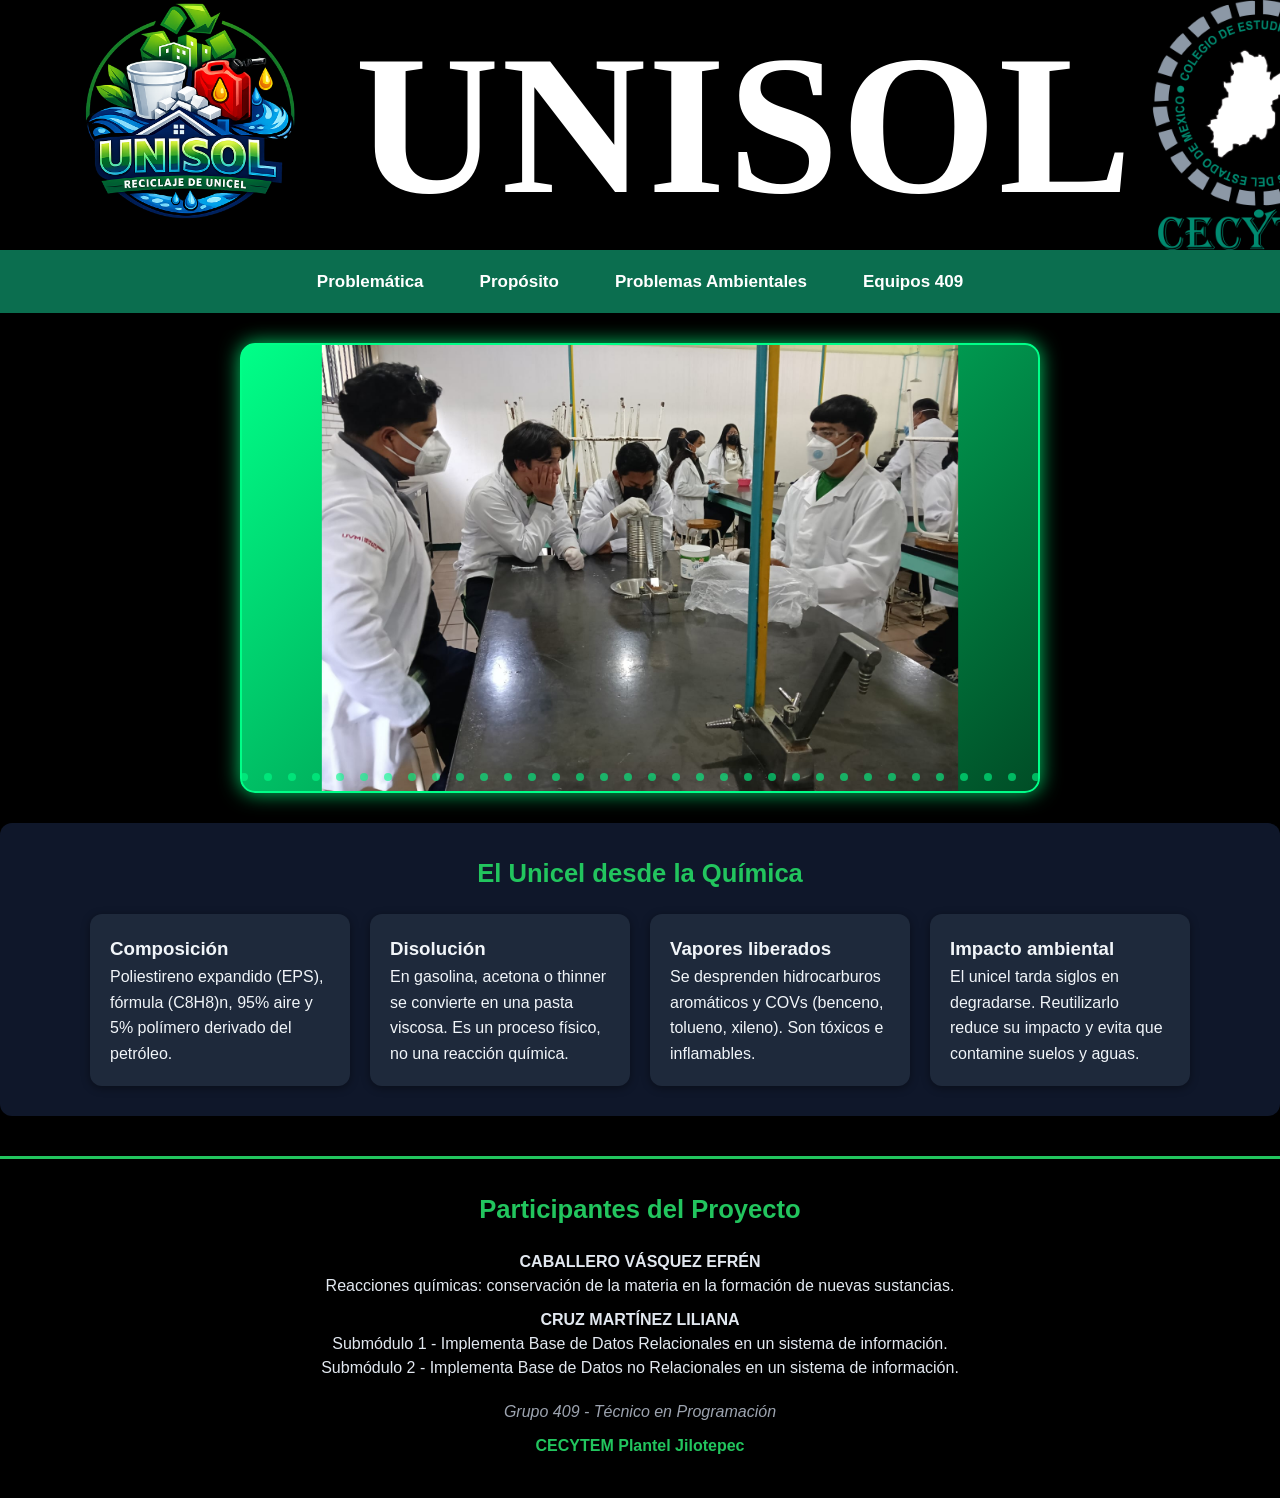
==== index.html @ 4653d221 "Subiendo mi proyecto HTML completo" ====
<!DOCTYPE html>
<html lang="es">
<head>
    <meta charset="UTF-8">
    <meta name="viewport" content="width=device-width, initial-scale=1.0">
    <title>Unisol 409</title>
    <link rel="stylesheet" href="uni2.css">
</head>
<body>
    <!-- Encabezado -->
    <header>
        <video autoplay muted loop id="video-header">
        <source src="videounicel.mp4" type="video/mp4">
    </video>
        <!-- Bloque izquierdo: logo + título -->
        <div class="izquierda">
            <img src="logo.png" alt="Logo Unisol" class="logo-izquierda">
            <h1>UNISOL</h1>
        </div>

        <!-- Imagen esquina superior derecha -->
        <img src="cecytem-logo.png" alt="Imagen superior derecha" class="imagen-derecha">
    </header>
    
   <!-- Menú horizontal + contenido -->
<div class="layout">

    <nav class="navbar">
        <ul>
            <li><a href="#problematica">Problemática</a></li>
            <li><a href="#proposito">Propósito</a></li>
            <li><a href="#proamb">Problemas Ambientales</a></li>
            <li><a href="#e409">Equipos 409</a></li>
        </ul>
    </nav>

    <!-- Carrusel justo después del menú -->
<section id="carousel">
    <div class="carrusel">
        <div class="imagenes">
            <img src="1.jpeg" alt="Imagen 1" class="active">
            <img src="2.jpeg" alt="Imagen 2">
            <img src="3.jpeg" alt="Imagen 3">
            <img src="4.jpeg" alt="Imagen 1">
            <img src="5.jpeg" alt="Imagen 2">
            <img src="6.jpeg" alt="Imagen 3">
            <img src="7.jpeg" alt="Imagen 1">
            <img src="8.jpeg" alt="Imagen 2">
            <img src="9.jpeg" alt="Imagen 3">
            <img src="10.jpeg" alt="Imagen 1">
            <img src="11.jpeg" alt="Imagen 2">
            <img src="12.jpeg" alt="Imagen 3">
            <img src="13.jpeg" alt="Imagen 1">
            <img src="14.jpeg" alt="Imagen 2">
            <img src="15.jpeg" alt="Imagen 3">
            <img src="16.jpeg" alt="Imagen 1">
            <img src="17.jpeg" alt="Imagen 2">
            <img src="18.jpeg" alt="Imagen 3">
            <img src="19.jpeg" alt="Imagen 1">
            <img src="20.jpeg" alt="Imagen 2">
            <img src="21.jpeg" alt="Imagen 3">
            <img src="22.jpeg" alt="Imagen 1">
            <img src="23.jpeg" alt="Imagen 2">
            <img src="24.jpeg" alt="Imagen 3">
            <img src="25.jpeg" alt="Imagen 1">
            <img src="26.jpeg" alt="Imagen 2">
            <img src="27.jpeg" alt="Imagen 3">
            <img src="28.jpeg" alt="Imagen 1">
            <img src="29.jpeg" alt="Imagen 2">
            <img src="30.jpeg" alt="Imagen 3">
            <img src="31.jpeg" alt="Imagen 1">
            <img src="32.jpeg" alt="Imagen 2">
            <img src="33.jpeg" alt="Imagen 3">
            <img src="34.jpeg" alt="Imagen 1">
            <img src="35.jpeg" alt="Imagen 2">
            <img src="36.jpeg" alt="Imagen 3">
        </div>
        <div class="indicadores"></div>
    </div>
</section>

        <main class="contenido">

            <section id="problematica">
                <h2>Problemática</h2>
                <p>
                    En el municipio de Jilotepec se genera una cantidad significativa de residuos de poliestireno expandido
(unicel), proveniente principalmente de embalajes, envases de alimentos y productos electrónicos. Este
material, debido a su voluminosidad y lenta degradación, colapsa rápidamente los espacios en el relleno
sanitario municipal y, cuando se maneja inadecuadamente, contribuye a la contaminación visual y
ambiental. Su reciclaje mecanico es limitado y costoso, por lo que comúnmente termina como residuo. Al
mismo tiempo, existe una demanda local de materiales de construcción y mantenimiento accesibles,
como selladores e impermeabilizantes, asi como la necesidad de reutilizar otros plasticos (PET, PE) en
talleres y pequeños negocios.
                </p>
                <a href="#" class="volver-sub">Atrás</a>
            </section>

            <section id="proposito">
                <h2>Propósito</h2>
                <p>
                Desarrollar un proceso químico de bajo riesgo para disolver residuos de unicel utilizando solventes
accesibles (como aceite de naranja o acetona comercial), con el fin de fabricar materiales de utilidad
comunitaria, como:
                </p>
                <ul>
                    <li>Sellador líquido: Para grietas en paredes y techos.</li>
                    <li>Impermeabilizante básico: Para pequeñas áreas de concreto o madera.</li>
                    <li>Material para moldes: Mezclando la solución de unicel con otros plásticos reciclados (PET triturado) para crear moldes rígidos.</li>
                </ul>
                <a href="#" class="volver-sub">Atrás</a>
            </section>

           <section id="proamb">
    <h2>Problemas Ambientales</h2>

    <!-- Submenú de temas -->
    <ul class="submenu">
        <li><a href="#residuos">Manejo de Residuos</a></li>
        <li><a href="#aire">Contaminación del Aire</a></li>
        <li><a href="#agua">Contaminación del Agua</a></li>
    </ul>
    <a href="#" class="volver-sub" style="background-color: rgb(1, 84, 1);">Atrás</a>

    <!-- Contenido de cada tema -->
    <div class="temas">
        <section id="residuos">
            <h3>Manejo de Residuos</h3>
            <p>
                El manejo inadecuado de residuos sólidos genera acumulación en rellenos sanitarios,
                contaminación visual y problemas de salud. La separación y reciclaje son claves para
                reducir el impacto ambiental.
            </p>
            <a href="#" class="volver-sub">Atrás</a>
        </section>

        <section id="aire">
            <h3>Contaminación del Aire</h3>
            <p>
                La quema de combustibles fósiles y actividades industriales liberan gases tóxicos
                que afectan la salud humana y contribuyen al cambio climático.
            </p>
            <a href="#" class="volver-sub">Atrás</a>
        </section>

        <section id="agua">
            <h3>Contaminación del Agua</h3>
            <p>
                El vertido de químicos, plásticos y aguas residuales en ríos y mares deteriora los
                ecosistemas acuáticos y limita el acceso a agua potable segura.
            </p>
            <a href="#" class="volver-sub">Atrás</a>
        </section>
    </div>
</section>

            <section id="e409">
    <h2>Equipos 409</h2>

    <!-- Logos dentro de la sección -->
    <div class="logos">
        <a href="file:///C:/Users/glezm/Downloads/unicel/pagina12.html">
            <img src="logo1.png" alt="Logo 1">
        </a>
        <a href="pagina2.html">
            <img src="logo2.jpeg" alt="Logo 2">
        </a>
        <a href="pagina3.html">
            <img src="logo3.jpeg" alt="Logo 3">
        </a>
        <a href="pagina4.html">
            <img src="logo4.jpeg" alt="Logo 4">
        </a>
    </div>
    <a href="#" class="volver-sub">Atrás</a>
</section>

        </main>
    </div>
       

<!-- Contenido extra debajo -->
<section class="quimica-unicel">
  <h2>El Unicel desde la Química</h2>
  <div class="cards">
    <div class="card">
      <h3>Composición</h3>
      <p>Poliestireno expandido (EPS), fórmula (C8H8)n, 95% aire y 5% polímero derivado del petróleo.</p>
    </div>
    <div class="card">
      <h3>Disolución</h3>
      <p>En gasolina, acetona o thinner se convierte en una pasta viscosa. Es un proceso físico, no una reacción química.</p>
    </div>
    <div class="card">
      <h3>Vapores liberados</h3>
      <p>Se desprenden hidrocarburos aromáticos y COVs (benceno, tolueno, xileno). Son tóxicos e inflamables.</p>
    </div>
    <div class="card">
      <h3>Impacto ambiental</h3>
      <p>El unicel tarda siglos en degradarse. Reutilizarlo reduce su impacto y evita que contamine suelos y aguas.</p>
    </div>
  </div>
</section>

<footer class="proyecto-footer">
  <h2>Participantes del Proyecto</h2>
  <p><strong>CABALLERO VÁSQUEZ EFRÉN</strong><br>
  Reacciones químicas: conservación de la materia en la formación de nuevas sustancias.</p>

  <p><strong>CRUZ MARTÍNEZ LILIANA</strong><br>
  Submódulo 1 - Implementa Base de Datos Relacionales en un sistema de información.<br>
  Submódulo 2 - Implementa Base de Datos no Relacionales en un sistema de información.</p>

  <p class="grupo">Grupo 409 - Técnico en Programación</p>
  <p class="plantel">CECYTEM Plantel Jilotepec</p>
</footer>




   
<script src="unice.js"></script>
</body>
</html>
---- uni2.css ----
/* ===========================
   ESTILOS GENERALES
=========================== */

*{
    margin:0;
    padding:0;
    box-sizing:border-box;
    scroll-behavior:smooth;
}

body{
    font-family:Arial, Helvetica, sans-serif;
    background:#000;
    color:#333;
    line-height:1.6;
}

/* ===========================
   ENCABEZADO
=========================== */

header{
    color:white;
    display:flex;
    justify-content:space-between;
    align-items:center;
    padding:15px 40px;
    box-shadow:0 3px 10px rgba(0,0,0,.3);

    position: relative;
    height: 250px; /* ajusta la altura */
    display: flex;
    justify-content: space-between;
    align-items: center;
    padding: 15px 40px;
    box-shadow: 0 3px 10px rgba(0,0,0,.3);
    color: white;
    overflow: hidden; /* evita que el video se salga */
}

#video-header {
    position: absolute;
    top: 0;
    left: 0;
    width: 100%;
    height: 100%;
    object-fit: cover; /* el video cubre todo el header */
    z-index: -1;       /* lo manda detrás del contenido */
    opacity: 0.8;
}
.izquierda{
    display:flex;
    align-items:center;
    gap:15px;
}

.logo-izquierda{
    width:300px;
}

header h1{
    font-size:200px;
    font-family: 'Times New Roman', Times, serif;
    letter-spacing:2px;
    color: #ffffff; /* blanco para contraste */
    text-shadow: 6px 6px 11px rgba(0,0,0,0.7); /* sombra oscura */
}

.imagen-derecha{
    width:250px;
}

/* ===========================
   MENU
=========================== */

.layout{
    width:100%;
}

.navbar{
    background:#0b6e4f;
    position:sticky;
    top:0;
    z-index:1000;
    box-shadow:0 4px 12px rgba(0,0,0,.2);
}

.navbar ul{
    display:flex;
    justify-content:center;
    align-items:center;
    list-style:none;
    margin:0;
    padding:0;
}

.navbar li{
    position:relative;
}

.navbar a{
    display:block;
    padding:18px 28px;
    color:white;
    text-decoration:none;
    font-size:17px;
    font-weight:600;
    transition:.3s;
}

.navbar a::after{
    content:"";
    position:absolute;
    left:15%;
    bottom:8px;
    width:0%;
    height:3px;
    background:#7CFC00;
    transition:.3s;
}

.navbar a:hover::after{
    width:70%;
}

.navbar a:hover{
    color:#7CFC00;
}



/* ===========================
   CONTENIDO
=========================== */
/* Secciones como modales */
.contenido section {
  display: none;              /* ocultas por defecto */
  position: fixed;            /* ✅ flotan sobre la página */
  top: 50%;                   /* centrado vertical */
  left: 50%;                  /* centrado horizontal */
  transform: translate(-50%, -50%);
  width: 80%;                 /* ancho del modal */
  max-width: 900px;
  max-height: 85vh;           /* ocupa casi toda la pantalla */
  overflow-y: auto;           /* scroll si el texto es largo */
  background: rgb(152, 216, 79);
  padding: 25px;
  border-radius: 12px;
  box-shadow: 0 8px 25px rgba(0,0,0,.3);
  z-index: 1000;              /* encima de todo */
}

/* Sección activa se muestra como modal */
.contenido section.active {
  display: block;
}

/* Fondo semitransparente detrás del modal */
.modal-overlay {
  display: none;
  position: fixed;
  top: 0; left: 0;
  width: 100%; height: 100%;
  background: rgba(0,0,0,0.5); /* oscurece el fondo */
  z-index: 999;
}

.modal-overlay.active {
  display: block;
}

/* ===========================
   SUBMENU PROBLEMAS
=========================== */

.submenu{
    display:flex;
    justify-content:center;
    gap:20px;
    list-style:none;
    margin:20px 0;
    flex-wrap:wrap;
}

.submenu a{
    background:#0b6e4f;
    color:white;
    padding:10px 20px;
    border-radius:30px;
    text-decoration:none;
    transition:.3s;
}

.submenu a:hover{
    background:#22c55e;
}
/* Subtemas como modales */
.temas section {
  display: none;
  position: fixed;            /* ✅ flotan sobre la pantalla */
  top: 50%;                   /* centrado vertical */
  left: 50%;                  /* centrado horizontal */
  transform: translate(-50%, -50%);
  width: 70%;    
  height: auto;             /* ancho más compacto */
  max-width: 700px;
  max-height: 75vh;           /* ✅ altura controlada */
  overflow-y: auto;           /* scroll si el texto es largo */
  background: #a5d86b;
  padding: 20px;
  border-radius: 10px;
  box-shadow: 0 6px 20px rgba(0,0,0,.25);
  z-index: 1100;
}

/* Mostrar solo el activo */
.temas section.active {
  display: block;
}

/* Títulos dentro de subtemas */
.temas h3 {
  color: #14532d;
  margin-bottom: 10px;
}

/* Botón Atrás */
.volver-sub {
  display: inline-block;
  margin-top: 15px;
  padding: 8px 12px;
  background: #0b6e4f;
  color: #fff;
  border-radius: 6px;
  text-decoration: none;
  font-weight: bold;
  transition: background 0.3s;
}

.volver-sub:hover {
  background: #22c55e;
}

/* ===========================
   EQUIPOS
=========================== */

.logos{
    display:grid;
    grid-template-columns:repeat(auto-fit,minmax(180px,1fr));
    gap:25px;
    margin-top:20px;
}

.logos a {
    width: 180px;   /* tamaño fijo del recuadro */
    height: 180px;
    display: flex;
    justify-content: center;
    align-items: center;
    background: #fafafa;
    border-radius: 12px;
    padding: 20px;
    box-shadow: 0 3px 10px rgba(0,0,0,.15);
    transition: .4s;
}

.logos a:hover{
    transform:translateY(-8px);
}

.logos img{
    width: 160px;   /* antes 120px */
    height: 160px;  /* antes 120px */
    object-fit: contain;
}

/* ===========================
   CARRUSEL
=========================== */
.carrusel {
    width: 70%;              
    max-width: 800px; 
    height: 450px;          
    margin: 30px auto;
    overflow: hidden;
    border: 2px solid #00ff88;   /* borde verde neón */
    border-radius: 15px;
    box-shadow: 0 0 20px rgba(0, 255, 128, 0.8); /* efecto neón más intenso */
    background: linear-gradient(135deg, #00ff88, #004d26); /* degradado verde neón */
    position: relative;
    display: flex;
    justify-content: center;
    align-items: center;
}

.carrusel .imagenes img {
    max-width: 100%;             
    max-height: 100%; 
    width: auto;
    height: auto;              
    display: none;
    border-radius: 15px;
    background: #001a0d;      /* verde muy oscuro para contraste */
    transform: scale(0.8);
}

.carrusel .imagenes img.active {
    display: block;
    margin: auto;
}

/* Indicadores (puntitos) */
.indicadores {
    position: absolute;
    bottom: 10px;
    left: 50%;
    transform: translateX(-50%);
    display: flex;
    gap: 6px;
}

.indicadores span {
    width: 8px;
    height: 8px;
    margin: 0 5px;
    background-color: #00ff88;   /* verde neón */
    border-radius: 50%;
    cursor: pointer;
    opacity: 0.6;
    transition: transform 0.3s, opacity 0.3s;
}

.indicadores span.active {
    background-color: #00cc66;   /* verde más intenso */
    opacity: 1;
    transform: scale(1.2);
    box-shadow: 0 0 10px #00ff88; /* brillo neón */
}




/* ===========================
   CONTENIDO EXTRA
=========================== */

.contenido-extra{
    width:90%;
    margin:40px auto;
    background:white;
    padding:30px;
    border-radius:12px;
    box-shadow:0 5px 15px rgba(0,0,0,.1);
}

.contenido-extra h2{
    color:#0b6e4f;
    margin-bottom:15px;
}

/* ===========================
   SCROLL
=========================== */

::-webkit-scrollbar{
    width:10px;
}

::-webkit-scrollbar-thumb{
    background:#0b6e4f;
    border-radius:10px;
}

::-webkit-scrollbar-track{
    background:#ddd;
}

/* ===========================
   RESPONSIVE
=========================== */

@media(max-width:900px){

.layout{
    flex-direction:column;
}

.navbar{
    width:100%;
    min-height:auto;
    position:relative;
}

.navbar ul{
    display:flex;
    flex-wrap:wrap;
}

.navbar li{
    flex:1;
    text-align:center;
}

header{
    flex-direction:column;
    gap:15px;
    text-align:center;
}

.imagenes{
    height:300px;
}

.logos{
    grid-template-columns:repeat(2,1fr);
}

}

@media(max-width:600px){

header h1{
    font-size:30px;
}

.logo-izquierda{
    width:55px;
}

.imagen-derecha{
    width:70px;
}

.logos{
    grid-template-columns:1fr;
}

.imagenes{
    height:220px;
}

.submenu{
    flex-direction:column;
    align-items:center;
}

}

@media (max-width: 768px) {
    .carrusel {
        width: 90%;          /* ocupa casi todo el ancho */
        height: 250px;       /* más compacto en pantallas pequeñas */
    }
}


.quimica-unicel {
  background: #0f172a; /* negro azulado elegante */
  padding: 30px;
  border-radius: 12px;
  margin-top: 30px;
  box-shadow: 0 4px 12px rgba(0,0,0,.5);
  text-align: center;
  color: #e2e8f0; /* texto claro */
}

.quimica-unicel h2 {
  color: #22c55e; /* verde principal */
  margin-bottom: 15px;
  font-size: 1.6em;
}

.quimica-unicel .cards {
  display: flex;
  flex-wrap: wrap;
  justify-content: center;
  gap: 20px;
  margin-top: 20px;
}

.quimica-unicel .card {
  background: #1e293b; /* gris oscuro */
  border-radius: 12px;
  box-shadow: 0 2px 8px rgba(0,0,0,.4);
  width: 260px;
  padding: 20px;
  text-align: left;
  transition: transform 0.3s, background 0.3s;
  cursor: pointer;
  color: #f1f5f9; /* texto claro */
}

.quimica-unicel .card:hover {
  transform: scale(1.05);
  background: #065f46; /* verde oscuro al pasar el mouse */
}

.quimica-unicel .card.active {
  border: 2px solid #22c55e; /* verde brillante */
  background: #064e3b; /* verde más intenso */
}


.proyecto-footer {
  background: #000; /* negro elegante */
  color: #e2e8f0;   /* gris claro para contraste */
  padding: 30px;
  margin-top: 40px;
  text-align: center;
  border-top: 3px solid #22c55e; /* verde brillante */
}

.proyecto-footer h2 {
  margin-bottom: 20px;
  color: #22c55e; /* verde principal */
  font-size: 1.6em;
}

.proyecto-footer p {
  margin: 10px 0;
  line-height: 1.5;
}

.proyecto-footer .grupo {
  margin-top: 20px;
  font-style: italic;
  color: #9ca3af; /* gris medio */
}

.proyecto-footer .plantel {
  margin-top: 5px;
  font-weight: bold;
  color: #22c55e; /* verde institucional */
}
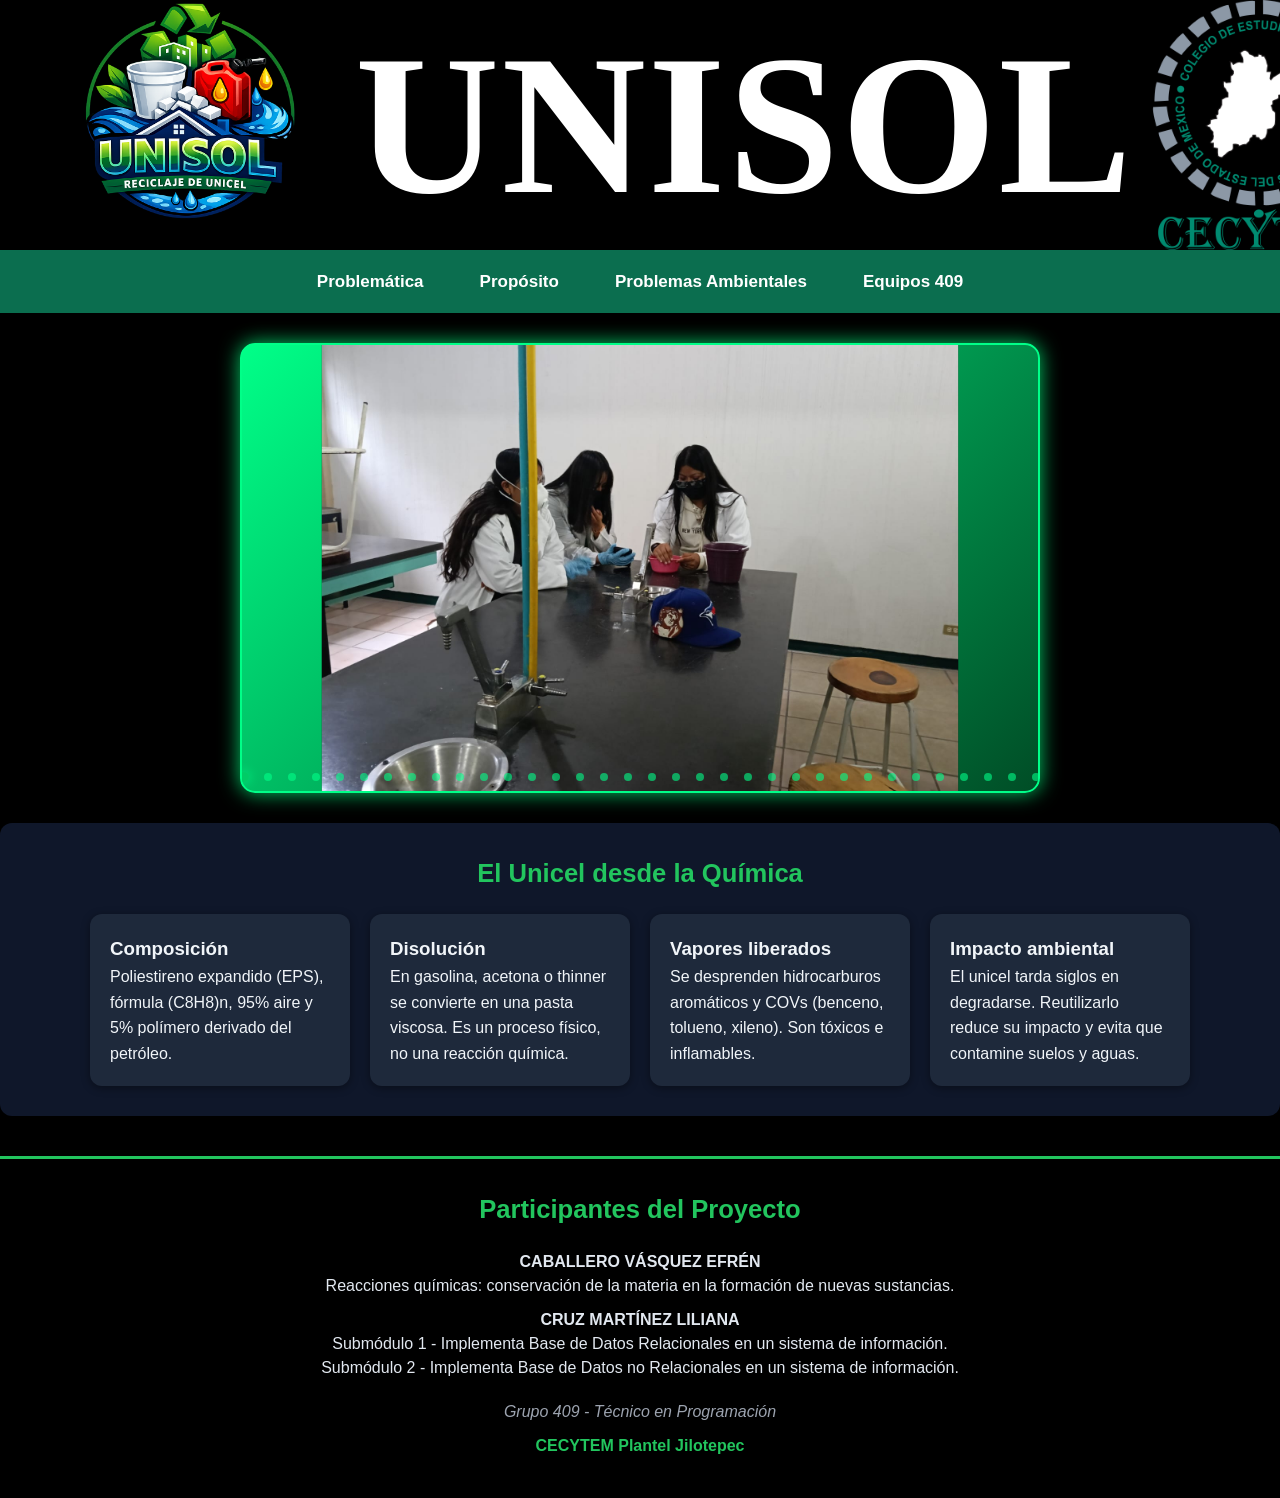
==== commit 5b8b56a3: "Subiendo mi cambio 666" ====
--- a/index.html
+++ b/index.html
@@ -4,7 +4,7 @@
     <meta charset="UTF-8">
     <meta name="viewport" content="width=device-width, initial-scale=1.0">
     <title>Unisol 409</title>
-    <link rel="stylesheet" href="uni2.css">
+    <link rel="stylesheet" href="uni11.css">
 </head>
 <body>
     <!-- Encabezado -->
@@ -28,12 +28,11 @@
     <nav class="navbar">
         <ul>
             <li><a href="#problematica">Problemática</a></li>
-            <li><a href="#proposito">Propósito</a></li>
+            <li><a href="#proposito">Propósito</a></li>  
             <li><a href="#proamb">Problemas Ambientales</a></li>
             <li><a href="#e409">Equipos 409</a></li>
         </ul>
     </nav>
-
     <!-- Carrusel justo después del menú -->
 <section id="carousel">
     <div class="carrusel">
--- a/uni11.css
+++ b/uni11.css
@@ -0,0 +1,586 @@
+/* ===========================
+   ESTILOS GENERALES
+=========================== */
+
+*{
+    margin:0;
+    padding:0;
+    box-sizing:border-box;
+    scroll-behavior:smooth;
+}
+
+body{
+    font-family:Arial, Helvetica, sans-serif;
+    background:#000;
+    color:#333;
+    line-height:1.6;
+}
+
+/* ===========================
+   ENCABEZADO
+=========================== */
+
+header{
+    color:white;
+    display:flex;
+    justify-content:space-between;
+    align-items:center;
+    padding:15px 40px;
+    box-shadow:0 3px 10px rgba(0,0,0,.3);
+
+    position: relative;
+    height: 250px; /* ajusta la altura */
+    display: flex;
+    justify-content: space-between;
+    align-items: center;
+    padding: 15px 40px;
+    box-shadow: 0 3px 10px rgba(0,0,0,.3);
+    color: white;
+    overflow: hidden; /* evita que el video se salga */
+}
+
+#video-header {
+    position: absolute;
+    top: 0;
+    left: 0;
+    width: 100%;
+    height: 100%;
+    object-fit: cover; /* el video cubre todo el header */
+    z-index: -1;       /* lo manda detrás del contenido */
+    opacity: 0.8;
+}
+.izquierda{
+    display:flex;
+    align-items:center;
+    gap:15px;
+}
+
+.logo-izquierda{
+    width:300px;
+}
+
+header h1{
+    font-size:200px;
+    font-family: 'Times New Roman', Times, serif;
+    letter-spacing:2px;
+    color: #ffffff; /* blanco para contraste */
+    text-shadow: 6px 6px 11px rgba(0,0,0,0.7); /* sombra oscura */
+}
+
+.imagen-derecha{
+    width:250px;
+}
+
+/* ===========================
+   MENU
+=========================== */
+
+.layout{
+    width:100%;
+}
+
+.navbar{
+    background:#0b6e4f;
+    position:sticky;
+    top:0;
+    z-index:1000;
+    box-shadow:0 4px 12px rgba(0,0,0,.2);
+}
+
+.navbar ul{
+    display:flex;
+    justify-content:center;
+    align-items:center;
+    list-style:none;
+    margin:0;
+    padding:0;
+}
+
+.navbar li{
+    position:relative;
+}
+
+.navbar a{
+    display:block;
+    padding:18px 28px;
+    color:white;
+    text-decoration:none;
+    font-size:17px;
+    font-weight:600;
+    transition:.3s;
+}
+
+.navbar a::after{
+    content:"";
+    position:absolute;
+    left:15%;
+    bottom:8px;
+    width:0%;
+    height:3px;
+    background:#7CFC00;
+    transition:.3s;
+}
+
+.navbar a:hover::after{
+    width:70%;
+}
+
+.navbar a:hover{
+    color:#7CFC00;
+}
+
+
+
+/* ===========================
+   CONTENIDO
+=========================== */
+/* Secciones como modales */
+.contenido section {
+  display: none;              /* ocultas por defecto */
+  position: fixed;            /* ✅ flotan sobre la página */
+  top: 50%;                   /* centrado vertical */
+  left: 50%;                  /* centrado horizontal */
+  transform: translate(-50%, -50%);
+  width: 80%;                 /* ancho del modal */
+  max-width: 900px;
+  max-height: 85vh;           /* ocupa casi toda la pantalla */
+  overflow-y: auto;           /* scroll si el texto es largo */
+  background: rgb(152, 216, 79);
+  padding: 25px;
+  border-radius: 12px;
+  box-shadow: 0 8px 25px rgba(0,0,0,.3);
+  z-index: 1000;              /* encima de todo */
+}
+
+/* Sección activa se muestra como modal */
+.contenido section.active {
+  display: block;
+}
+
+/* Fondo semitransparente detrás del modal */
+.modal-overlay {
+  display: none;
+  position: fixed;
+  top: 0; left: 0;
+  width: 100%; height: 100%;
+  background: rgba(0,0,0,0.5); /* oscurece el fondo */
+  z-index: 999;
+}
+
+.modal-overlay.active {
+  display: block;
+}
+
+/* ===========================
+   SUBMENU PROBLEMAS
+=========================== */
+
+.submenu{
+    display:flex;
+    justify-content:center;
+    gap:20px;
+    list-style:none;
+    margin:20px 0;
+    flex-wrap:wrap;
+}
+
+.submenu a{
+    background:#0b6e4f;
+    color:white;
+    padding:10px 20px;
+    border-radius:30px;
+    text-decoration:none;
+    transition:.3s;
+}
+
+.submenu a:hover{
+    background:#22c55e;
+}
+/* Subtemas como modales */
+.temas section {
+  display: none;
+  position: fixed;            /* ✅ flotan sobre la pantalla */
+  top: 50%;                   /* centrado vertical */
+  left: 50%;                  /* centrado horizontal */
+  transform: translate(-50%, -50%);
+  width: 70%;    
+  height: auto;             /* ancho más compacto */
+  max-width: 700px;
+  max-height: 75vh;           /* ✅ altura controlada */
+  overflow-y: auto;           /* scroll si el texto es largo */
+  background: #a5d86b;
+  padding: 20px;
+  border-radius: 10px;
+  box-shadow: 0 6px 20px rgba(0,0,0,.25);
+  z-index: 1100;
+}
+
+/* Mostrar solo el activo */
+.temas section.active {
+  display: block;
+}
+
+/* Títulos dentro de subtemas */
+.temas h3 {
+  color: #14532d;
+  margin-bottom: 10px;
+}
+
+/* Botón Atrás */
+.volver-sub {
+  display: inline-block;
+  margin-top: 15px;
+  padding: 8px 12px;
+  background: #0b6e4f;
+  color: #fff;
+  border-radius: 6px;
+  text-decoration: none;
+  font-weight: bold;
+  transition: background 0.3s;
+}
+
+.volver-sub:hover {
+  background: #22c55e;
+}
+
+/* ===========================
+   EQUIPOS
+=========================== */
+
+.logos{
+    display:grid;
+    grid-template-columns:repeat(auto-fit,minmax(180px,1fr));
+    gap:25px;
+    margin-top:20px;
+}
+
+.logos a {
+    width: 180px;   /* tamaño fijo del recuadro */
+    height: 180px;
+    display: flex;
+    justify-content: center;
+    align-items: center;
+    background: #fafafa;
+    border-radius: 12px;
+    padding: 20px;
+    box-shadow: 0 3px 10px rgba(0,0,0,.15);
+    transition: .4s;
+}
+
+.logos a:hover{
+    transform:translateY(-8px);
+}
+
+.logos img{
+    width: 160px;   /* antes 120px */
+    height: 160px;  /* antes 120px */
+    object-fit: contain;
+}
+
+/* ===========================
+   CARRUSEL
+=========================== */
+.carrusel {
+    width: 70%;              
+    max-width: 800px; 
+    height: 450px;          
+    margin: 30px auto;
+    overflow: hidden;
+    border: 2px solid #00ff88;   /* borde verde neón */
+    border-radius: 15px;
+    box-shadow: 0 0 20px rgba(0, 255, 128, 0.8); /* efecto neón más intenso */
+    background: linear-gradient(135deg, #00ff88, #004d26); /* degradado verde neón */
+    position: relative;
+    display: flex;
+    justify-content: center;
+    align-items: center;
+}
+
+.carrusel .imagenes img {
+    max-width: 100%;             
+    max-height: 100%; 
+    width: auto;
+    height: auto;              
+    display: none;
+    border-radius: 15px;
+    background: #001a0d;      /* verde muy oscuro para contraste */
+    transform: scale(0.8);
+}
+
+.carrusel .imagenes img.active {
+    display: block;
+    margin: auto;
+}
+
+/* Indicadores (puntitos) */
+.indicadores {
+    position: absolute;
+    bottom: 10px;
+    left: 50%;
+    transform: translateX(-50%);
+    display: flex;
+    gap: 6px;
+}
+
+.indicadores span {
+    width: 8px;
+    height: 8px;
+    margin: 0 5px;
+    background-color: #00ff88;   /* verde neón */
+    border-radius: 50%;
+    cursor: pointer;
+    opacity: 0.6;
+    transition: transform 0.3s, opacity 0.3s;
+}
+
+.indicadores span.active {
+    background-color: #00cc66;   /* verde más intenso */
+    opacity: 1;
+    transform: scale(1.2);
+    box-shadow: 0 0 10px #00ff88; /* brillo neón */
+}
+
+
+
+
+/* ===========================
+   CONTENIDO EXTRA
+=========================== */
+
+.contenido-extra{
+    width:90%;
+    margin:40px auto;
+    background:white;
+    padding:30px;
+    border-radius:12px;
+    box-shadow:0 5px 15px rgba(0,0,0,.1);
+}
+
+.contenido-extra h2{
+    color:#0b6e4f;
+    margin-bottom:15px;
+}
+
+/* ===========================
+   SCROLL
+=========================== */
+
+::-webkit-scrollbar{
+    width:10px;
+}
+
+::-webkit-scrollbar-thumb{
+    background:#0b6e4f;
+    border-radius:10px;
+}
+
+::-webkit-scrollbar-track{
+    background:#ddd;
+}
+
+/* ===========================
+   RESPONSIVE
+=========================== */
+
+@media(max-width:900px){
+
+.layout{
+    flex-direction:column;
+}
+
+.navbar{
+    width:100%;
+    min-height:auto;
+    position:relative;
+}
+
+.navbar ul{
+    display:flex;
+    flex-wrap:wrap;
+}
+
+.navbar li{
+    flex:1;
+    text-align:center;
+}
+
+header{
+    flex-direction:column;
+    gap:15px;
+    text-align:center;
+}
+
+.imagenes{
+    height:300px;
+}
+
+.logos{
+    grid-template-columns:repeat(2,1fr);
+}
+
+}
+/* Ajustes para pantallas pequeñas */
+@media (max-width: 600px) {
+  #video-header {
+    height: auto;          /* que se ajuste al contenido */
+    max-height: 200px;     /* más compacto en móvil */
+    object-fit: cover;     /* sigue cubriendo el espacio */
+    opacity: 0.9;          /* un poco más tenue para que el texto resalte */
+ }}
+
+@media(max-width:600px){
+
+header h1{
+    font-size:55px;
+}
+
+.logo-izquierda{
+    width:95px;
+}
+
+.imagen-derecha{
+    width:100px;
+}
+.logos{
+    grid-template-columns:1fr;
+}
+
+.imagenes{
+    height:220px;
+}
+.submenu{
+    flex-direction:column;
+    align-items:center;
+}
+
+}
+
+@media (max-width: 768px) {
+    .carrusel {
+        width: 90%;          /* ocupa casi todo el ancho */
+        height: 250px;       /* más conpacto en pantallas pequeñas */
+    }
+}
+
+
+.quimica-unicel {
+  background: #0f172a; /* negro azulado elegante */
+  padding: 30px;
+  border-radius: 12px;
+  margin-top: 30px;
+  box-shadow: 0 4px 12px rgba(0,0,0,.5);
+  text-align: center;
+  color: #e2e8f0; /* texto claro */
+}
+
+.quimica-unicel h2 {
+  color: #22c55e; /* verde principal */
+  margin-bottom: 15px;
+  font-size: 1.6em;
+}
+
+.quimica-unicel .cards {
+  display: flex;
+  flex-wrap: wrap;
+  justify-content: center;
+  gap: 20px;
+  margin-top: 20px;
+}
+
+.quimica-unicel .card {
+  background: #1e293b; /* gris oscuro */
+  border-radius: 12px;
+  box-shadow: 0 2px 8px rgba(0,0,0,.4);
+  width: 260px;
+  padding: 20px;
+  text-align: left;
+  transition: transform 0.3s, background 0.3s;
+  cursor: pointer;
+  color: #f1f5f9; /* texto claro */
+}
+
+.quimica-unicel .card:hover {
+  transform: scale(1.05);
+  background: #065f46; /* verde oscuro al pasar el mouse */
+}
+
+.quimica-unicel .card.active {
+  border: 2px solid #22c55e; /* verde brillante */
+  background: #064e3b; /* verde más intenso */
+}
+
+
+.proyecto-footer {
+  background: #000; /* negro elegante */
+  color: #e2e8f0;   /* gris claro para contraste */
+  padding: 30px;
+  margin-top: 40px;
+  text-align: center;
+  border-top: 3px solid #22c55e; /* verde brillante */
+}
+
+.proyecto-footer h2 {
+  margin-bottom: 20px;
+  color: #22c55e; /* verde principal */
+  font-size: 1.6em;
+}
+
+.proyecto-footer p {
+  margin: 10px 0;
+  line-height: 1.5;
+}
+
+.proyecto-footer .grupo {
+  margin-top: 20px;
+  font-style: italic;
+  color: #9ca3af; /* gris medio */
+}
+
+.proyecto-footer .plantel {
+  margin-top: 5px;
+  font-weight: bold;
+  color: #22c55e; /* verde institucional */
+}
+/* Carrusel en pantallas medianas */
+@media (max-width: 900px) {
+  .carrusel {
+    width: 90%;          /* ocupa casi todo el ancho */
+    height: 300px;       /* más compacto */
+    margin: 20px auto;
+  }
+
+  .carrusel .imagenes img {
+    max-height: 100%;
+    max-width: 100%;
+    object-fit: contain; /* mantiene proporción */
+  }
+}
+
+/* Carrusel en pantallas pequeñas (teléfono) */
+@media (max-width: 600px) {
+  .carrusel {
+    width: 95%;          /* casi todo el ancho */
+    height: 220px;       /* más pequeño para móvil */
+    margin: 15px auto;
+    border: 1px solid #00ff88; /* borde más delgado */
+    box-shadow: 0 0 10px rgba(0, 255, 128, 0.6);
+  }
+
+  .carrusel .imagenes img {
+    max-height: 100%;
+    max-width: 100%;
+    object-fit: contain; /* evita distorsión */
+    transform: scale(0.9); /* se ajusta mejor */
+  }
+
+  .indicadores {
+    bottom: 5px; /* más cerca del borde */
+    gap: 4px;
+  }
+
+  .indicadores span {
+    width: 6px;
+    height: 6px;
+  }
+}
+
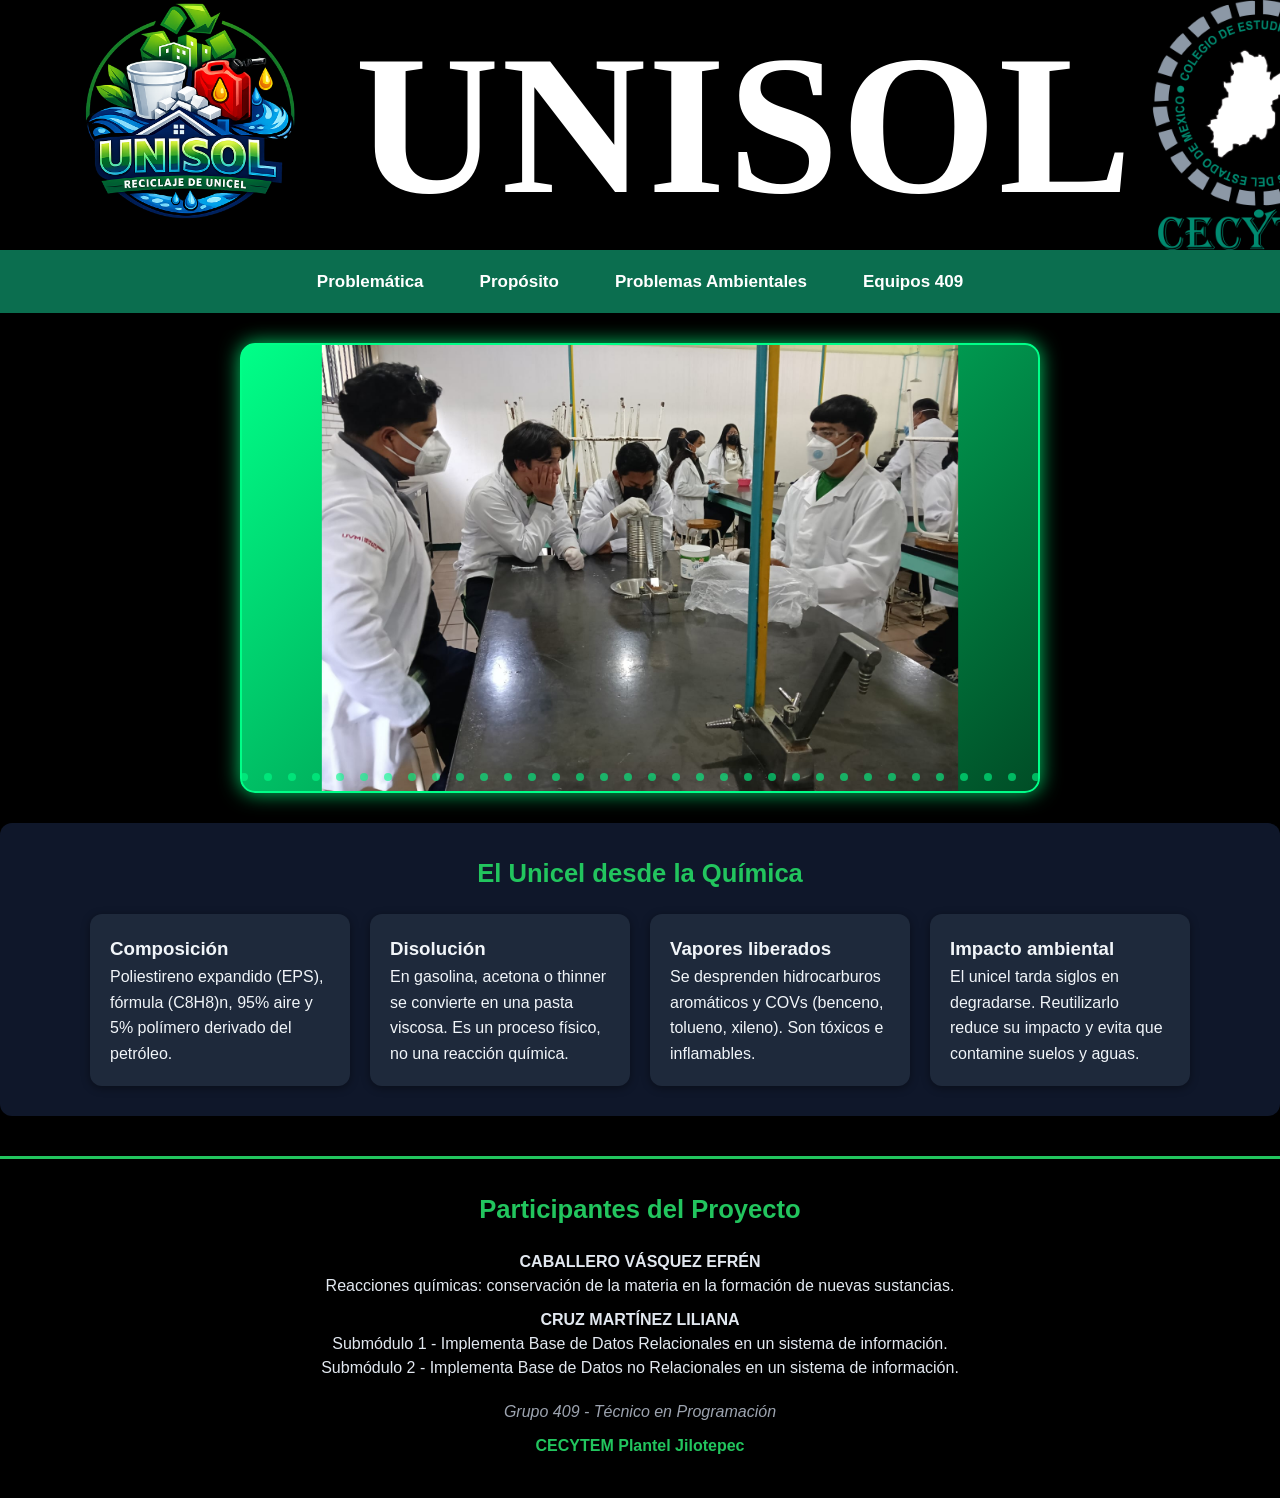
==== commit a9b7b5ec: "Subiendo mi cambio 666x" ====
--- a/index.html
+++ b/index.html
@@ -4,7 +4,7 @@
     <meta charset="UTF-8">
     <meta name="viewport" content="width=device-width, initial-scale=1.0">
     <title>Unisol 409</title>
-    <link rel="stylesheet" href="uni11.css">
+    <link rel="stylesheet" href="uni19.css">
 </head>
 <body>
     <!-- Encabezado -->
--- a/uni19.css
+++ b/uni19.css
@@ -0,0 +1,587 @@
+/* ===========================
+   ESTILOS GENERALES
+=========================== */
+
+*{
+    margin:0;
+    padding:0;
+    box-sizing:border-box;
+    scroll-behavior:smooth;
+}
+
+body{
+    font-family:Arial, Helvetica, sans-serif;
+    background:#000;
+    color:#333;
+    line-height:1.6;
+}
+
+/* ===========================
+   ENCABEZADO
+=========================== */
+
+header{
+    color:white;
+    display:flex;
+    justify-content:space-between;
+    align-items:center;
+    padding:15px 40px;
+    box-shadow:0 3px 10px rgba(0,0,0,.3);
+
+    position: relative;
+    height: 250px; /* ajusta la altura */
+    display: flex;
+    justify-content: space-between;
+    align-items: center;
+    padding: 15px 40px;
+    box-shadow: 0 3px 10px rgba(0,0,0,.3);
+    color: white;
+    overflow: hidden; /* evita que el video se salga */
+}
+
+#video-header {
+    position: absolute;
+    top: 0;
+    left: 0;
+    width: 100%;
+    height: 100%;
+    object-fit: cover; /* el video cubre todo el header */
+    z-index: -1;       /* lo manda detrás del contenido */
+    opacity: 0.8;
+}
+.izquierda{
+    display:flex;
+    align-items:center;
+    gap:15px;
+}
+
+.logo-izquierda{
+    width:300px;
+}
+
+header h1{
+    font-size:200px;
+    font-family: 'Times New Roman', Times, serif;
+    letter-spacing:2px;
+    color: #ffffff; /* blanco para contraste */
+    text-shadow: 6px 6px 11px rgba(0,0,0,0.7); /* sombra oscura */
+}
+
+.imagen-derecha{
+    width:250px;
+}
+
+/* ===========================
+   MENU
+=========================== */
+
+.layout{
+    width:100%;
+}
+
+.navbar{
+    background:#0b6e4f;
+    position:sticky;
+    top:0;
+    z-index:1000;
+    box-shadow:0 4px 12px rgba(0,0,0,.2);
+}
+
+.navbar ul{
+    display:flex;
+    justify-content:center;
+    align-items:center;
+    list-style:none;
+    margin:0;
+    padding:0;
+}
+
+.navbar li{
+    position:relative;
+}
+
+.navbar a{
+    display:block;
+    padding:18px 28px;
+    color:white;
+    text-decoration:none;
+    font-size:17px;
+    font-weight:600;
+    transition:.3s;
+}
+
+.navbar a::after{
+    content:"";
+    position:absolute;
+    left:15%;
+    bottom:8px;
+    width:0%;
+    height:3px;
+    background:#7CFC00;
+    transition:.3s;
+}
+
+.navbar a:hover::after{
+    width:70%;
+}
+
+.navbar a:hover{
+    color:#7CFC00;
+}
+
+
+
+/* ===========================
+   CONTENIDO
+=========================== */
+/* Secciones como modales */
+.contenido section {
+  display: none;              /* ocultas por defecto */
+  position: fixed;            /* ✅ flotan sobre la página */
+  top: 50%;                   /* centrado vertical */
+  left: 50%;                  /* centrado horizontal */
+  transform: translate(-50%, -50%);
+  width: 80%;                 /* ancho del modal */
+  max-width: 900px;
+  max-height: 85vh;           /* ocupa casi toda la pantalla */
+  overflow-y: auto;           /* scroll si el texto es largo */
+  background: rgb(152, 216, 79);
+  padding: 25px;
+  border-radius: 12px;
+  box-shadow: 0 8px 25px rgba(0,0,0,.3);
+  z-index: 1000;              /* encima de todo */
+}
+
+/* Sección activa se muestra como modal */
+.contenido section.active {
+  display: block;
+}
+
+/* Fondo semitransparente detrás del modal */
+.modal-overlay {
+  display: none;
+  position: fixed;
+  top: 0; left: 0;
+  width: 100%; height: 100%;
+  background: rgba(0,0,0,0.5); /* oscurece el fondo */
+  z-index: 999;
+}
+
+.modal-overlay.active {
+  display: block;
+}
+
+/* ===========================
+   SUBMENU PROBLEMAS
+=========================== */
+
+.submenu{
+    display:flex;
+    justify-content:center;
+    gap:20px;
+    list-style:none;
+    margin:20px 0;
+    flex-wrap:wrap;
+}
+
+.submenu a{
+    background:#0b6e4f;
+    color:white;
+    padding:10px 20px;
+    border-radius:30px;
+    text-decoration:none;
+    transition:.3s;
+}
+
+.submenu a:hover{
+    background:#22c55e;
+}
+/* Subtemas como modales */
+.temas section {
+  display: none;
+  position: fixed;            /* ✅ flotan sobre la pantalla */
+  top: 50%;                   /* centrado vertical */
+  left: 50%;                  /* centrado horizontal */
+  transform: translate(-50%, -50%);
+  width: 70%;    
+  height: auto;             /* ancho más compacto */
+  max-width: 700px;
+  max-height: 75vh;           /* ✅ altura controlada */
+  overflow-y: auto;           /* scroll si el texto es largo */
+  background: #a5d86b;
+  padding: 20px;
+  border-radius: 10px;
+  box-shadow: 0 6px 20px rgba(0,0,0,.25);
+  z-index: 1100;
+}
+
+/* Mostrar solo el activo */
+.temas section.active {
+  display: block;
+}
+
+/* Títulos dentro de subtemas */
+.temas h3 {
+  color: #14532d;
+  margin-bottom: 10px;
+}
+
+/* Botón Atrás */
+.volver-sub {
+  display: inline-block;
+  margin-top: 15px;
+  padding: 8px 12px;
+  background: #0b6e4f;
+  color: #fff;
+  border-radius: 6px;
+  text-decoration: none;
+  font-weight: bold;
+  transition: background 0.3s;
+}
+
+.volver-sub:hover {
+  background: #22c55e;
+}
+
+/* ===========================
+   EQUIPOS
+=========================== */
+
+.logos{
+    display:grid;
+    grid-template-columns:repeat(auto-fit,minmax(180px,1fr));
+    gap:25px;
+    margin-top:20px;
+}
+
+.logos a {
+    width: 180px;   /* tamaño fijo del recuadro */
+    height: 180px;
+    display: flex;
+    justify-content: center;
+    align-items: center;
+    background: #fafafa;
+    border-radius: 12px;
+    padding: 20px;
+    box-shadow: 0 3px 10px rgba(0,0,0,.15);
+    transition: .4s;
+}
+
+.logos a:hover{
+    transform:translateY(-8px);
+}
+
+.logos img{
+    width: 160px;   /* antes 120px */
+    height: 160px;  /* antes 120px */
+    object-fit: contain;
+}
+
+/* ===========================
+   CARRUSEL
+=========================== */
+.carrusel {
+    width: 70%;              
+    max-width: 800px; 
+    height: 450px;          
+    margin: 30px auto;
+    overflow: hidden;
+    border: 2px solid #00ff88;   /* borde verde neón */
+    border-radius: 15px;
+    box-shadow: 0 0 20px rgba(0, 255, 128, 0.8); /* efecto neón más intenso */
+    background: linear-gradient(135deg, #00ff88, #004d26); /* degradado verde neón */
+    position: relative;
+    display: flex;
+    justify-content: center;
+    align-items: center;
+}
+
+.carrusel .imagenes img {
+    max-width: 100%;             
+    max-height: 100%; 
+    width: auto;
+    height: auto;              
+    display: none;
+    border-radius: 15px;
+    background: #001a0d;      /* verde muy oscuro para contraste */
+    transform: scale(0.8);
+}
+
+.carrusel .imagenes img.active {
+    display: block;
+    margin: auto;
+}
+
+/* Indicadores (puntitos) */
+.indicadores {
+    position: absolute;
+    bottom: 10px;
+    left: 50%;
+    transform: translateX(-50%);
+    display: flex;
+    gap: 6px;
+}
+
+.indicadores span {
+    width: 8px;
+    height: 8px;
+    margin: 0 5px;
+    background-color: #00ff88;   /* verde neón */
+    border-radius: 50%;
+    cursor: pointer;
+    opacity: 0.6;
+    transition: transform 0.3s, opacity 0.3s;
+}
+
+.indicadores span.active {
+    background-color: #00cc66;   /* verde más intenso */
+    opacity: 1;
+    transform: scale(1.2);
+    box-shadow: 0 0 10px #00ff88; /* brillo neón */
+}
+
+
+
+
+/* ===========================
+   CONTENIDO EXTRA
+=========================== */
+
+.contenido-extra{
+    width:90%;
+    margin:40px auto;
+    background:white;
+    padding:30px;
+    border-radius:12px;
+    box-shadow:0 5px 15px rgba(0,0,0,.1);
+}
+
+.contenido-extra h2{
+    color:#0b6e4f;
+    margin-bottom:15px;
+}
+
+/* ===========================
+   SCROLL
+=========================== */
+
+::-webkit-scrollbar{
+    width:10px;
+}
+
+::-webkit-scrollbar-thumb{
+    background:#0b6e4f;
+    border-radius:10px;
+}
+
+::-webkit-scrollbar-track{
+    background:#ddd;
+}
+
+/* ===========================
+   RESPONSIVE
+=========================== */
+
+@media(max-width:900px){
+
+.layout{
+    flex-direction:column;
+}
+
+.navbar{
+    width:100%;
+    min-height:auto;
+    position:relative;
+}
+
+.navbar ul{
+    display:flex;
+    flex-wrap:wrap;
+}
+
+.navbar li{
+    flex:1;
+    text-align:center;
+}
+
+header{
+    flex-direction:column;
+    gap:15px;
+    text-align:center;
+}
+
+.imagenes{
+    height:300px;
+}
+
+.logos{
+    grid-template-columns:repeat(2,1fr);
+}
+
+}
+/* Ajustes para pantallas pequeñas */
+@media (max-width: 600px) {
+  #video-header {
+    height: auto;          /* que se ajuste al contenido */
+    max-height: 200px;     /* más compacto en móvil */
+    object-fit: cover;     /* sigue cubriendo el espacio */
+    opacity: 0.9;          /* un poco más tenue para que el texto resalte */
+ }}
+
+@media(max-width:600px){
+
+header h1{
+    font-size:60px;
+}
+
+.logo-izquierda{
+    width:115px;
+}
+
+.imagen-derecha{
+    width:110px;
+}
+
+.logos{
+    grid-template-columns:1fr;
+}
+
+.imagenes{
+    height:220px;
+}
+.submenu{
+    flex-direction:column;
+    align-items:center;
+}
+
+}
+
+@media (max-width: 768px) {
+    .carrusel {
+        width: 90%;          /* ocupa casi todo el ancho */
+        height: 250px;       /* más conpacto en pantallas pequeñas */
+    }
+}
+
+
+.quimica-unicel {
+  background: #0f172a; /* negro azulado elegante */
+  padding: 30px;
+  border-radius: 12px;
+  margin-top: 30px;
+  box-shadow: 0 4px 12px rgba(0,0,0,.5);
+  text-align: center;
+  color: #e2e8f0; /* texto claro */
+}
+
+.quimica-unicel h2 {
+  color: #22c55e; /* verde principal */
+  margin-bottom: 15px;
+  font-size: 1.6em;
+}
+
+.quimica-unicel .cards {
+  display: flex;
+  flex-wrap: wrap;
+  justify-content: center;
+  gap: 20px;
+  margin-top: 20px;
+}
+
+.quimica-unicel .card {
+  background: #1e293b; /* gris oscuro */
+  border-radius: 12px;
+  box-shadow: 0 2px 8px rgba(0,0,0,.4);
+  width: 260px;
+  padding: 20px;
+  text-align: left;
+  transition: transform 0.3s, background 0.3s;
+  cursor: pointer;
+  color: #f1f5f9; /* texto claro */
+}
+
+.quimica-unicel .card:hover {
+  transform: scale(1.05);
+  background: #065f46; /* verde oscuro al pasar el mouse */
+}
+
+.quimica-unicel .card.active {
+  border: 2px solid #22c55e; /* verde brillante */
+  background: #064e3b; /* verde más intenso */
+}
+
+
+.proyecto-footer {
+  background: #000; /* negro elegante */
+  color: #e2e8f0;   /* gris claro para contraste */
+  padding: 30px;
+  margin-top: 40px;
+  text-align: center;
+  border-top: 3px solid #22c55e; /* verde brillante */
+}
+
+.proyecto-footer h2 {
+  margin-bottom: 20px;
+  color: #22c55e; /* verde principal */
+  font-size: 1.6em;
+}
+
+.proyecto-footer p {
+  margin: 10px 0;
+  line-height: 1.5;
+}
+
+.proyecto-footer .grupo {
+  margin-top: 20px;
+  font-style: italic;
+  color: #9ca3af; /* gris medio */
+}
+
+.proyecto-footer .plantel {
+  margin-top: 5px;
+  font-weight: bold;
+  color: #22c55e; /* verde institucional */
+}
+/* Carrusel en pantallas medianas */
+@media (max-width: 900px) {
+  .carrusel {
+    width: 90%;          /* ocupa casi todo el ancho */
+    height: 300px;       /* más compacto */
+    margin: 20px auto;
+  }
+
+  .carrusel .imagenes img {
+    max-height: 100%;
+    max-width: 100%;
+    object-fit: contain; /* mantiene proporción */
+  }
+}
+
+/* Carrusel en pantallas pequeñas (teléfono) */
+@media (max-width: 600px) {
+  .carrusel {
+    width: 95%;          /* casi todo el ancho */
+    height: 220px;       /* más pequeño para móvil */
+    margin: 15px auto;
+    border: 1px solid #00ff88; /* borde más delgado */
+    box-shadow: 0 0 10px rgba(0, 255, 128, 0.6);
+  }
+
+  .carrusel .imagenes img {
+    max-height: 100%;
+    max-width: 100%;
+    object-fit: contain; /* evita distorsión */
+    transform: scale(0.9); /* se ajusta mejor */
+  }
+
+  .indicadores {
+    bottom: 5px; /* más cerca del borde */
+    gap: 4px;
+  }
+
+  .indicadores span {
+    width: 6px;
+    height: 6px;
+  }
+}
+
